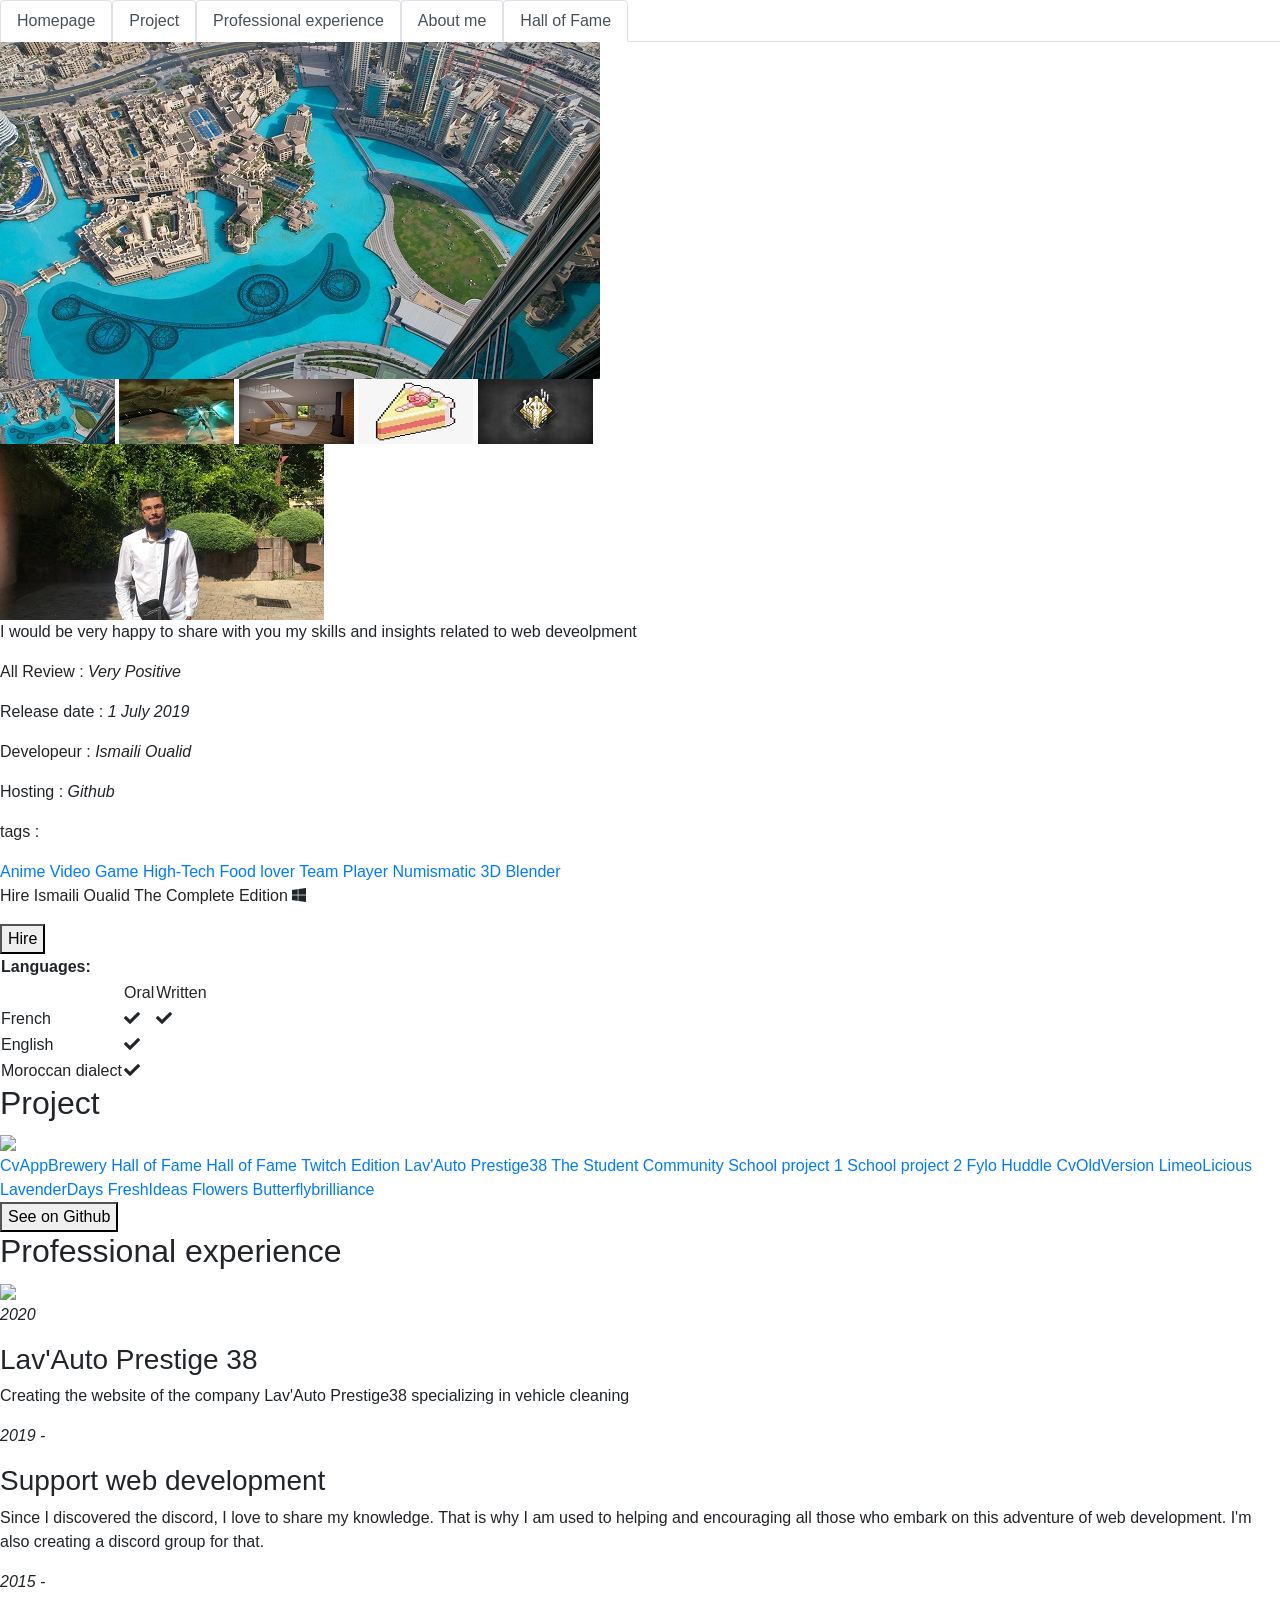
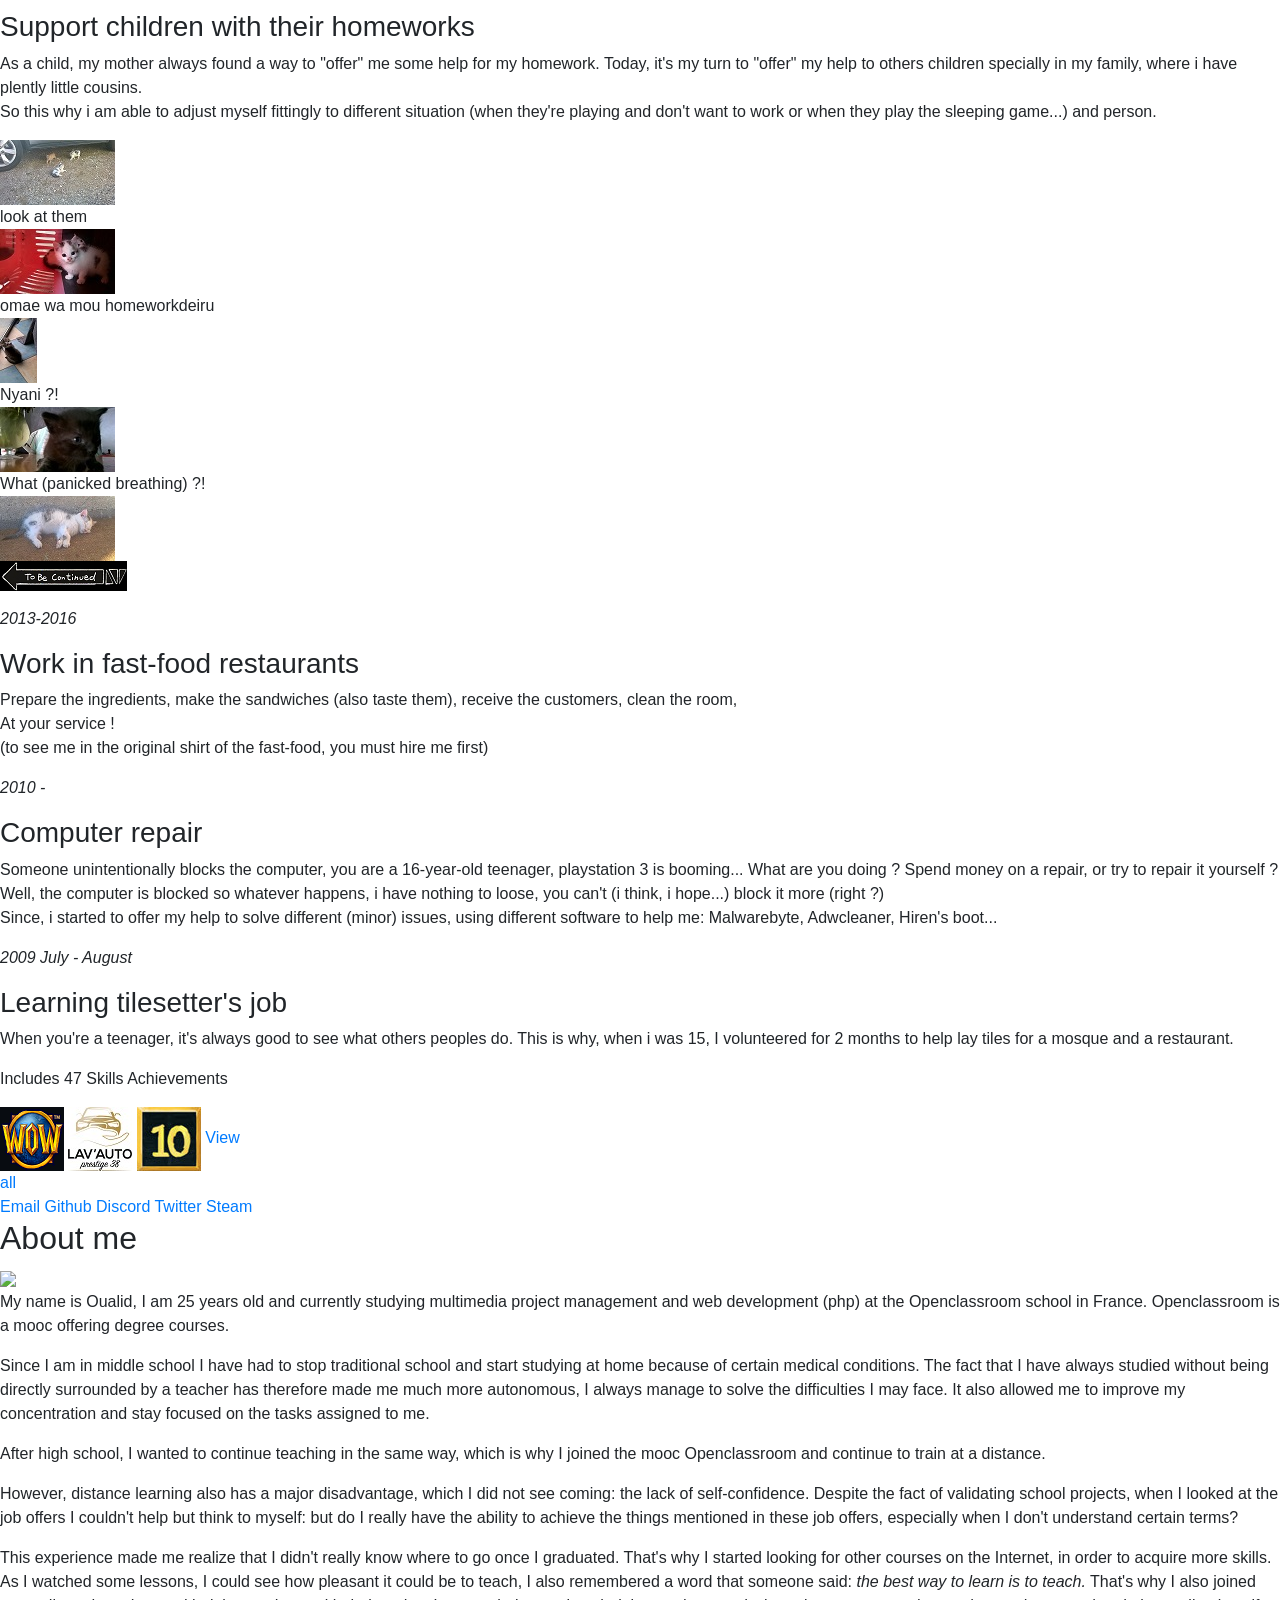
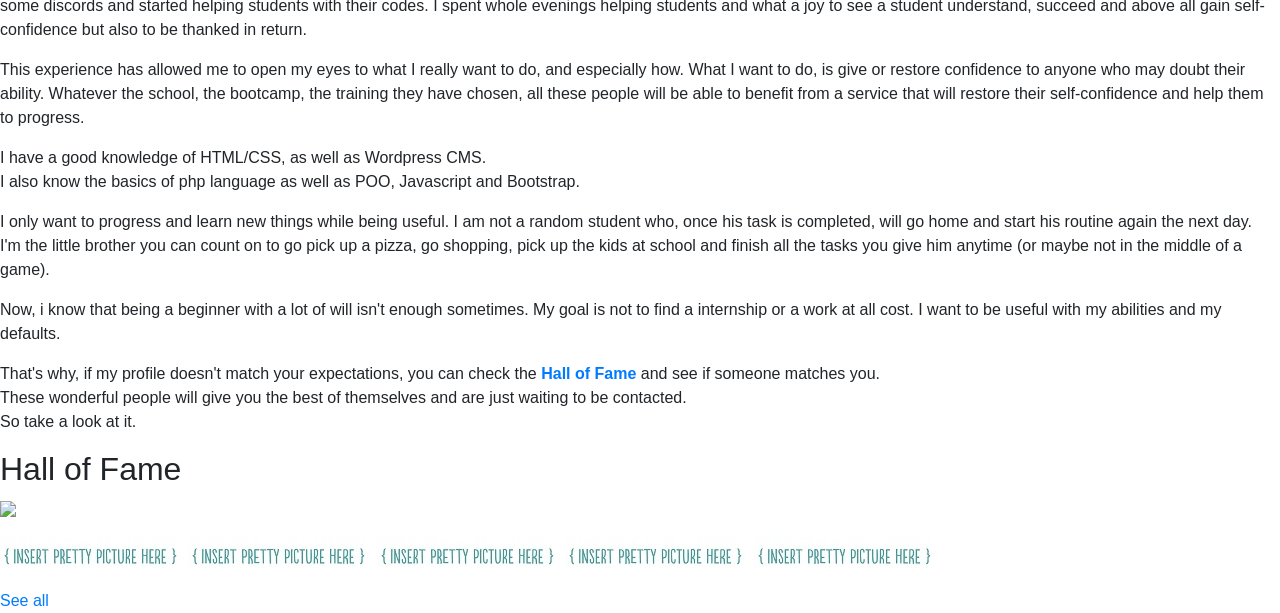
==== index.html @ 13871b1d "Add my own cv" ====
<!DOCTYPE html>
<html>

<head>
  <meta charset="utf-8">

  <!-- CSS Files -->
  <link rel="stylesheet" href="https://stackpath.bootstrapcdn.com/bootstrap/4.3.1/css/bootstrap.min.css" integrity="sha384-ggOyR0iXCbMQv3Xipma34MD+dH/1fQ784/j6cY/iJTQUOhcWr7x9JvoRxT2MZw1T" crossorigin="anonymous">
  <link rel="stylesheet" href="style.css">


  <!-- Font Awesome -->
  <link rel="stylesheet" href="https://use.fontawesome.com/releases/v5.8.1/css/all.css" integrity="sha384-50oBUHEmvpQ+1lW4y57PTFmhCaXp0ML5d60M1M7uH2+nqUivzIebhndOJK28anvf" crossorigin="anonymous">


  <!-- JavaScript Files -->
  <script src="https://code.jquery.com/jquery-3.3.1.slim.min.js" integrity="sha384-q8i/X+965DzO0rT7abK41JStQIAqVgRVzpbzo5smXKp4YfRvH+8abtTE1Pi6jizo" crossorigin="anonymous"></script>
  <script src="https://cdnjs.cloudflare.com/ajax/libs/popper.js/1.14.7/umd/popper.min.js" integrity="sha384-UO2eT0CpHqdSJQ6hJty5KVphtPhzWj9WO1clHTMGa3JDZwrnQq4sF86dIHNDz0W1" crossorigin="anonymous"></script>
  <script src="https://stackpath.bootstrapcdn.com/bootstrap/4.3.1/js/bootstrap.min.js" integrity="sha384-JjSmVgyd0p3pXB1rRibZUAYoIIy6OrQ6VrjIEaFf/nJGzIxFDsf4x0xIM+B07jRM" crossorigin="anonymous"></script>

  <title>Ismaili Oualid™ on Steam</title>
</head>

<body>

  <div class="bloc_page">

    <header>

      <nav>
        <ul class="nav nav-tabs">
          <li class="nav-item"><a class="nav-link active" href="#homepage">Homepage</a></li>
          <li class="nav-item"><a class="nav-link active" href="#project">Project</a></li>
          <li class="nav-item"><a class="nav-link active" href="#proexp">Professional experience</a></li>
          <li class="nav-item"><a class="nav-link active" href="#aboutme">About me</a></li>
          <li class="nav-item"><a class="nav-link active" href="#halloffame">Hall of Fame</a></li>
        </ul>
      </nav>

      <div class="overview">
        <div class="carousel">
          <div id="carouselExampleSlidesOnly" class="carousel slide" data-ride="carousel" data-interval="5000">
            <div class="carousel-inner">
              <div class="carousel-item active">
                  <a href="images/dubaifull.jpg"><img src="images/dubaihighlight.jpg" alt="Dubai"></a>
              </div>
              <div class="carousel-item">
                <a href="images/jehutyfull.jpg"><img src="images/jehutyhighlight.jpg" alt="Image Z.O.E"></a>
              </div>
              <div class="carousel-item">
                <a href="images/3droomfull.jpg"><img src="images/3droomhighlight.jpg" alt="Image 3D room"></a>
              </div>
              <div class="carousel-item">
                <a href="images/cakefull.jpg"><img src="images/cakehighlight.jpg" alt="Image Cake"></a>
              </div>
              <div class="carousel-item">
                <a href="images/dbdperkfull.jpg"><img src="images/dbdperkhighlight.jpg" alt="Image dbd perk"></a>
              </div>
            </div>
          </div>

          <div class="miniatures">
            <a href="images/dubaifull.jpg"><img src="images/dubaiminiature.jpg" alt="Dubai"></a>
            <a href="images/jehutyfull.jpg"><img src="images/jehutyminiature.jpg" alt="Zone of the Enders"></a>
            <a href="images/3droomfull.jpg"><img src="images/3droomminiature.jpg" alt="3D room"></a>
            <a href="images/cakefull.jpg"><img src="images/cakeminiature.jpg" alt="Cake"></a>
            <a href="images/dbdperkfull.jpg"><img src="images/dbdperkminiature.jpg" alt="Team Player"></a>
          </div>
        </div>

        <div class="description">
          <a href="images/photooriginalsize.jpg"><img src="images/photoprofil.jpg" alt="Photo de profil"></a>
          <p class="intro">I would be very happy to share with you my skills and insights related to web deveolpment</p>
          <p class="game-info">All Review : <em class="game-score">Very Positive</em></p>
          <p class="game-info">Release date : <em class="game-score">1 July 2019</em></p>
          <p class="game-info">Developeur : <em class="game-score">Ismaili Oualid</em></p>
          <p class="game-info">Hosting : <em class="game-score">Github</em></p>
          <p class="game-info">tags : </p>

          <div class="tags">
            <a class="cell" href="#">Anime</a> <a class="cell" href="#">Video Game</a> <a class="cell" href="#">High-Tech</a>
            <a class="cell" href="#">Food lover</a> <a class="cell" href="#">Team Player</a> <a class="cell" href="#">Numismatic</a>
            <a class="cell" href="#">3D Blender</a>
          </div>
        </div>
      </div>

    </header>

    <div class="hirearea">
      <p>Hire Ismaili Oualid The Complete Edition <i class="fab fa-windows"></i></p>
      <a href="mailto:bijoualid-@hotmail.fr"><button type="button" name="button">Hire</button></a>
    </div>

    <table>
      <tr>
        <th>Languages:</th>
      </tr>
      <tr>
        <td></td>
        <td>Oral</td>
        <td>Written</td>
      </tr>
      <tr>
        <td>French</td>
        <td><i class="fas fa-check"></i></td>
        <td><i class="fas fa-check"></i></td>
      </tr>
      <tr>
        <td>English</td>
        <td><i class="fas fa-check"></i></td>
        <td></td>
      </tr>
      <tr>
        <td>Moroccan dialect</td>
        <td><i class="fas fa-check"></i></td>
        <td></td>
      </tr>
    </table>

    <section id="project">
        <h2>Project</h2>
        <img src="images/hr_rule.png" />
        <div class="project_list">
          <a class="project_name_gold" href="https://github.com/Bijoualid/CvAppBrewery" target="_blank">CvAppBrewery</a>
          <a class="project_name_gold" href="https://bijoualid.github.io/Hall-of-Fame/" target="_blank">Hall of Fame</a>
          <a class="project_name_gold" href="https://bijoualid.github.io/Hall-of-Fame-Twitch-Edition/" target="_blank">Hall of Fame Twitch Edition</a>
          <a class="project_name_gold" href="#" target="_blank">Lav'Auto Prestige38</a>
          <a class="project_name_gold" href="https://steamcommunity.com/groups/student-community" target="_blank">The Student Community</a>
          <a class="project_name_gold" href="https://bijoualid.github.io/OC_P2/" target="_blank">School project 1</a>
          <a class="project_name_gold" href="https://bijoualid.github.io/OC_P3/" target="_blank">School project 2</a>
          <a class="project_name" href="https://bijoualid.github.io/Fylo/" target="_blank">Fylo</a>
          <a class="project_name" href="https://bijoualid.github.io/Huddle/" target="_blank">Huddle</a>
          <a class="project_name" href="https://bijoualid.github.io/CvOldVersion/" target="_blank">CvOldVersion</a>
          <a class="project_name" href="https://bijoualid.github.io/LimeoLicious/" target="_blank">LimeoLicious</a>
          <a class="project_name" href="https://bijoualid.github.io/LavenderDays/" target="_blank">LavenderDays</a>
          <a class="project_name" href="https://bijoualid.github.io/FreshIdeas/" target="_blank">FreshIdeas</a>
          <a class="project_name" href="https://bijoualid.github.io/Flowers/" target="_blank">Flowers</a>
          <a class="project_name" href="https://bijoualid.github.io/Butterflybrilliance/" target="_blank">Butterflybrilliance</a>
        </div>

        <div class="btn-github">
          <a href="https://github.com/Bijoualid" target="_blank"><button type="button">See on Github</button></a>
        </div>

    </section>

    <section id="proexp">
      <div class="exp">
        <h2>Professional experience</h2>
        <img src="images/hr_rule.png" />
        <div class="detail">
          <p><em>2020</em></p>
          <h3>Lav'Auto Prestige 38</h3>
          <p>Creating the website of the company Lav'Auto Prestige38 specializing in vehicle cleaning</p>
        </div>

        <div class="detail">
          <p><em>2019 -</em></p>
          <h3>Support web development</h3>
          <p>Since I discovered the discord, I love to share my knowledge. That is why I am used to helping and encouraging all those
            who embark on this adventure of web development.
            I'm also creating a discord group for that.
          </p>
        </div>

        <div class="detail">
          <p><em>2015 -</em></p>
          <h3>Support children with their homeworks</h3>
          <p>As a child, my mother always found a way to "offer" me some help for my homework.
            Today, it's my turn to "offer" my help to others children specially in my family, where i have plently little cousins.<br>
            So this why i am able to adjust myself fittingly to different situation
            (when they're playing and don't want to work or when they play the sleeping game...) and person.</p>
            <figure>
              <div class="capsul">
                <a href="images/original_1.jpg"><img src="images/mini_1.jpg" alt="Little cousin"></a>
                <figcaption>look at them</figcaption>
              </div>
              <div class="capsul">
                <a href="images/original_2.jpg"><img src="images/mini_2.jpg" alt="Little cousin"></a>
                <figcaption>omae wa mou homeworkdeiru</figcaption>
              </div>
              <div class="capsul">
                <a href="images/original_3.jpg"><img src="images/mini_3.jpg" alt="Little cousin"></a>
                <figcaption>Nyani ?!</figcaption>
              </div>
              <div class="capsul">
                <a href="images/original_4.jpg"><img src="images/mini_4.jpg" alt="Little cousin"></a>
                <figcaption>What (panicked breathing) ?!</figcaption>
              </div>
              <div class="capsul">
                <a href="images/original_5.jpg"><img src="images/mini_5.jpg" alt="Little cousin"></a>
                <figcaption><img src="images/tobecontinued.png"></figcaption>
              </div>

            </figure>
        </div>

        <div class="detail">
          <p><em>2013-2016</em></p>
          <h3>Work in fast-food restaurants</h3>
          <p>Prepare the ingredients, make the sandwiches (also taste them), receive the customers, clean the room,<br>
          At your service !<br>
          (to see me in the original shirt of the fast-food, you must hire me first)</p>
        </div>

      <div class="detail">
        <p><em>2010 -</em></p>
        <h3>Computer repair</h3>
        <p>Someone unintentionally blocks the computer, you are a 16-year-old teenager, playstation 3 is booming...
          What are you doing ? Spend money on a repair, or try to repair it yourself ?
          Well, the computer is blocked so whatever happens, i have nothing to loose,
          you can't (i think, i hope...) block it more (right ?)<br>
          Since, i started to offer my help to solve different (minor) issues, using different software to help me:
          Malwarebyte, Adwcleaner, Hiren's boot...</p>
      </div>

      <div class="detail">
        <p><em>2009 July - August</em></p>
        <h3>Learning tilesetter's job</h3>
        <p>When you're a teenager, it's always good to see what others peoples do. This is why, when i was 15,
          I volunteered for 2 months to help lay tiles for a mosque and a restaurant.</p>
      </div>
    </div>


    <aside>
      <div class="to-skills">
        <p>Includes 47 Skills Achievements</p>
        <img src="images/wow.png" alt="Wordpress" title="Use WoW logo instead of Wordpress logo">
        <img src="images/lavauto.jpg" alt="Logo Lav'Auto" title="Create your first website for a customer">
        <img class="floatant" src="images/10.jpg" alt="HTML/CSS" title="Achieve 10 projects with HTML/CSS">
        <a href="skills.html">View<br> all</a>
      </div>
    </aside>

    </section>

    <div class="contact">
        <a href="mailto:bijoualid-@hotmail.fr">Email</a>
        <a href="https://github.com/Bijoualid" target="_blank">Github</a>
        <a href="https://discord.gg/6YkGZJD" target="_blank">Discord</a>
        <a href="https://twitter.com/IsmailiOualid" target="_blank">Twitter</a>
        <a href="https://steamcommunity.com/profiles/76561198370060632/" target="_blank">Steam</a>
    </div>

    <section id="aboutme">

      <h2>About me</h2>
      <img src="images/hr_rule.png" />
      <p>My name is Oualid, I am 25 years old and currently studying multimedia project management and web development (php)
        at the Openclassroom school in France. Openclassroom is a mooc offering degree courses.
      <p/>
      <p>Since I am in middle school I have had to stop traditional school and start studying at home because of certain medical
          conditions.
          The fact that I have always studied without being directly surrounded by a teacher has therefore made me much more autonomous,
          I always manage to solve the difficulties I may face. It also allowed me to improve my concentration and stay focused on the
          tasks assigned to me.</p>
      <p>
        After high school, I wanted to continue teaching in the same way, which is why I joined the mooc Openclassroom and continue
        to train at a distance.
      </p>

      <p>However, distance learning also has a major disadvantage, which I did not see coming: the lack of self-confidence.
        Despite the fact of validating school projects, when I looked at the job offers I couldn't help but think to myself:
        but do I really have the ability to achieve the things mentioned in these job offers, especially when I don't understand
        certain terms?
      </p>

      <p>This experience made me realize that I didn't really know where to go once I graduated.
        That's why I started looking for other courses on the Internet, in order to acquire more skills.<br>
        As I watched some lessons, I could see how pleasant it could be to teach, I also remembered a word that someone said: <em class="citation">the best way to learn is to teach.</em>
        That's why I also joined some discords and started helping students with their codes. I spent whole evenings helping students and
        what a joy to see a student understand, succeed and above all gain self-confidence but also to be thanked in return.
      </p>

      <p>
        This experience has allowed me to open my eyes to what I really want to do, and especially how.
        What I want to do, is give or restore confidence to anyone who may doubt their ability.
        Whatever the school, the bootcamp, the training they have chosen, all these people will be able to benefit from a service
        that will restore their self-confidence and help them to progress.
      </p>

      <p>
        I have a good knowledge of HTML/CSS, as well as Wordpress CMS.<br>
        I also know the basics of php language as well as POO, Javascript and Bootstrap.
      </p>

      <p>
        I only want to progress and learn new things while being useful. I am not a random student who, once his task is completed,
        will go home and start his routine again the next day.<br>
        I'm the little brother you can count on to go pick up a pizza, go shopping, pick up the kids at school and finish all
        the tasks you give him anytime (or maybe not in the middle of a game).
      </p>

      <p>
        Now, i know that being a beginner with a lot of will isn't enough sometimes.
        My goal is not to find a internship or a work at all cost. I want to be useful with my abilities and my defaults.
      </p>

      <p>That's why, if my profile doesn't match your expectations, you can check the
        <a href="#halloffame"><strong>Hall of Fame</strong></a> and see if someone matches you.<br>
        These wonderful people will give you the best of themselves and are just waiting to be contacted.<br>
        So take a look at it.
      </p>

    </section>

    <section id="halloffame">

      <h2>Hall of Fame</h2>
      <img src="images/hr_rule.png" />

      <div class="thumbnailpeople">
        <a href="#"><img src="images/insertpichere1.jpg" alt="People 1" title="First name Last name"></a>
        <a href="#"><img src="images/insertpichere2.jpg" alt="People 2" title="First name Last name"></a>
        <a href="#"><img src="images/insertpichere3.jpg" alt="People 3" title="First name Last name"></a>
        <a href="#"><img src="images/insertpichere4.jpg" alt="People 4" title="First name Last name"></a>
        <a href="#"><img src="images/insertpichere5.jpg" alt="People 5" title="First name Last name"></a>
      </div>

      <a class="seeall" href="https://bijoualid.github.io/Hall-of-Fame/">See all</a>

    </section>

  </div>

</body>

</html>
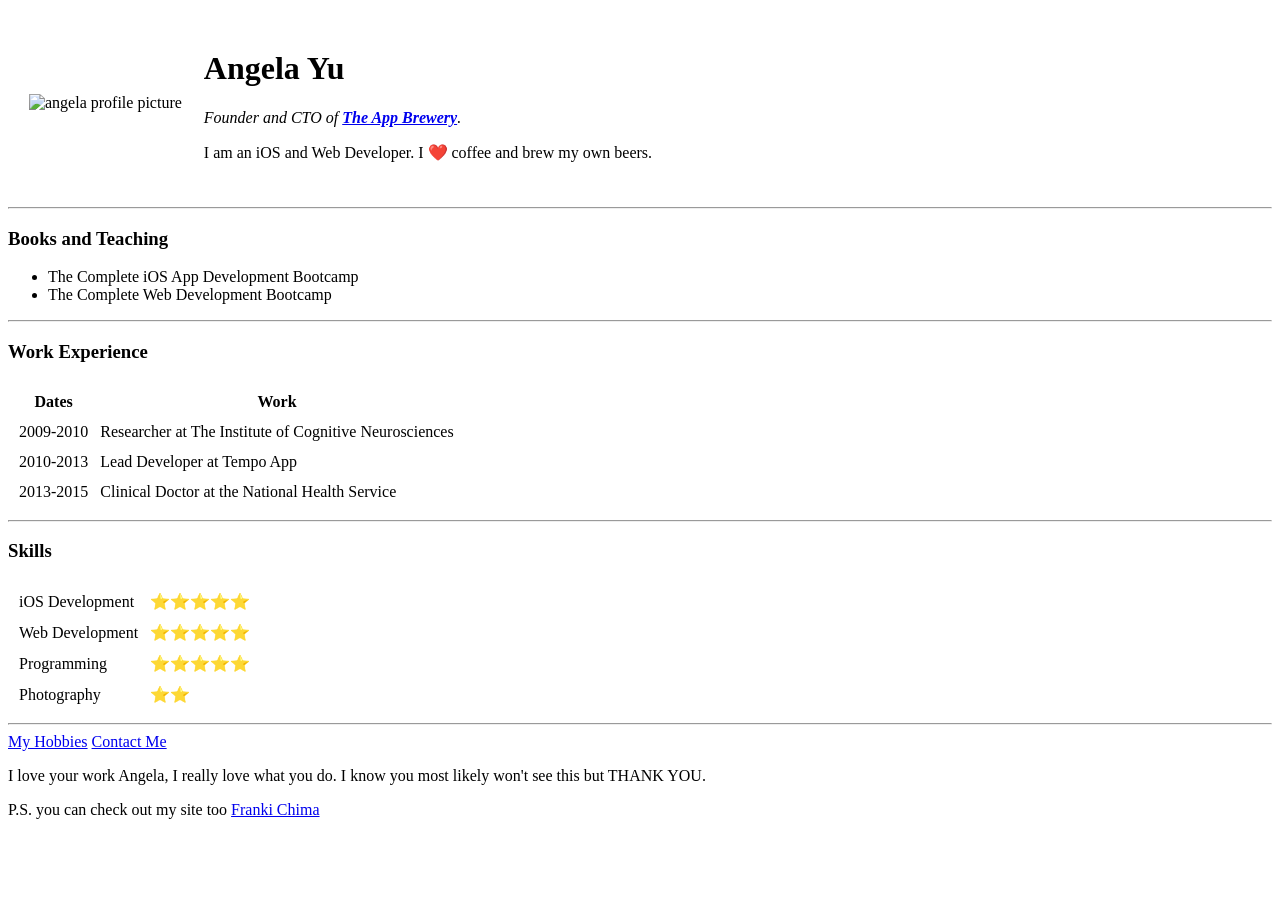
==== commit bd7d65d9: "Merge d7fa7725f132fba3fd8ed18cbee797247688989f into 3c5c69470e7d1030b422df81b3c13853af184ff2" ====
--- a/index.html
+++ b/index.html
@@ -1,330 +1,74 @@
 <!DOCTYPE html>
 <html>
+  <head>
+    <meta charset="utf-8">
+    <title>Angela's Personal Site</title>
+    <link rel="stylesheet" href="css/styles.css">
+  </head>
 
-<head>
-  <meta charset="utf-8">
-
-  <!-- CSS Files -->
-  <link rel="stylesheet" href="https://stackpath.bootstrapcdn.com/bootstrap/4.3.1/css/bootstrap.min.css" integrity="sha384-ggOyR0iXCbMQv3Xipma34MD+dH/1fQ784/j6cY/iJTQUOhcWr7x9JvoRxT2MZw1T" crossorigin="anonymous">
-  <link rel="stylesheet" href="style.css">
-
-
-  <!-- Font Awesome -->
-  <link rel="stylesheet" href="https://use.fontawesome.com/releases/v5.8.1/css/all.css" integrity="sha384-50oBUHEmvpQ+1lW4y57PTFmhCaXp0ML5d60M1M7uH2+nqUivzIebhndOJK28anvf" crossorigin="anonymous">
-
-
-  <!-- JavaScript Files -->
-  <script src="https://code.jquery.com/jquery-3.3.1.slim.min.js" integrity="sha384-q8i/X+965DzO0rT7abK41JStQIAqVgRVzpbzo5smXKp4YfRvH+8abtTE1Pi6jizo" crossorigin="anonymous"></script>
-  <script src="https://cdnjs.cloudflare.com/ajax/libs/popper.js/1.14.7/umd/popper.min.js" integrity="sha384-UO2eT0CpHqdSJQ6hJty5KVphtPhzWj9WO1clHTMGa3JDZwrnQq4sF86dIHNDz0W1" crossorigin="anonymous"></script>
-  <script src="https://stackpath.bootstrapcdn.com/bootstrap/4.3.1/js/bootstrap.min.js" integrity="sha384-JjSmVgyd0p3pXB1rRibZUAYoIIy6OrQ6VrjIEaFf/nJGzIxFDsf4x0xIM+B07jRM" crossorigin="anonymous"></script>
-
-  <title>Ismaili Oualid™ on Steam</title>
-</head>
-
-<body>
-
-  <div class="bloc_page">
-
-    <header>
-
-      <nav>
-        <ul class="nav nav-tabs">
-          <li class="nav-item"><a class="nav-link active" href="#homepage">Homepage</a></li>
-          <li class="nav-item"><a class="nav-link active" href="#project">Project</a></li>
-          <li class="nav-item"><a class="nav-link active" href="#proexp">Professional experience</a></li>
-          <li class="nav-item"><a class="nav-link active" href="#aboutme">About me</a></li>
-          <li class="nav-item"><a class="nav-link active" href="#halloffame">Hall of Fame</a></li>
-        </ul>
-      </nav>
-
-      <div class="overview">
-        <div class="carousel">
-          <div id="carouselExampleSlidesOnly" class="carousel slide" data-ride="carousel" data-interval="5000">
-            <div class="carousel-inner">
-              <div class="carousel-item active">
-                  <a href="images/dubaifull.jpg"><img src="images/dubaihighlight.jpg" alt="Dubai"></a>
-              </div>
-              <div class="carousel-item">
-                <a href="images/jehutyfull.jpg"><img src="images/jehutyhighlight.jpg" alt="Image Z.O.E"></a>
-              </div>
-              <div class="carousel-item">
-                <a href="images/3droomfull.jpg"><img src="images/3droomhighlight.jpg" alt="Image 3D room"></a>
-              </div>
-              <div class="carousel-item">
-                <a href="images/cakefull.jpg"><img src="images/cakehighlight.jpg" alt="Image Cake"></a>
-              </div>
-              <div class="carousel-item">
-                <a href="images/dbdperkfull.jpg"><img src="images/dbdperkhighlight.jpg" alt="Image dbd perk"></a>
-              </div>
-            </div>
-          </div>
-
-          <div class="miniatures">
-            <a href="images/dubaifull.jpg"><img src="images/dubaiminiature.jpg" alt="Dubai"></a>
-            <a href="images/jehutyfull.jpg"><img src="images/jehutyminiature.jpg" alt="Zone of the Enders"></a>
-            <a href="images/3droomfull.jpg"><img src="images/3droomminiature.jpg" alt="3D room"></a>
-            <a href="images/cakefull.jpg"><img src="images/cakeminiature.jpg" alt="Cake"></a>
-            <a href="images/dbdperkfull.jpg"><img src="images/dbdperkminiature.jpg" alt="Team Player"></a>
-          </div>
-        </div>
-
-        <div class="description">
-          <a href="images/photooriginalsize.jpg"><img src="images/photoprofil.jpg" alt="Photo de profil"></a>
-          <p class="intro">I would be very happy to share with you my skills and insights related to web deveolpment</p>
-          <p class="game-info">All Review : <em class="game-score">Very Positive</em></p>
-          <p class="game-info">Release date : <em class="game-score">1 July 2019</em></p>
-          <p class="game-info">Developeur : <em class="game-score">Ismaili Oualid</em></p>
-          <p class="game-info">Hosting : <em class="game-score">Github</em></p>
-          <p class="game-info">tags : </p>
-
-          <div class="tags">
-            <a class="cell" href="#">Anime</a> <a class="cell" href="#">Video Game</a> <a class="cell" href="#">High-Tech</a>
-            <a class="cell" href="#">Food lover</a> <a class="cell" href="#">Team Player</a> <a class="cell" href="#">Numismatic</a>
-            <a class="cell" href="#">3D Blender</a>
-          </div>
-        </div>
-      </div>
-
-    </header>
-
-    <div class="hirearea">
-      <p>Hire Ismaili Oualid The Complete Edition <i class="fab fa-windows"></i></p>
-      <a href="mailto:bijoualid-@hotmail.fr"><button type="button" name="button">Hire</button></a>
-    </div>
-
-    <table>
+  <body>
+    <table cellspacing="20">
       <tr>
-        <th>Languages:</th>
+        <td><img src="images/angela.png" alt="angela profile picture"></td>
+        <td><h1>Angela Yu</h1>
+        <p><em>Founder and CTO of <strong><a href="https://www.appbrewery.co/">The App Brewery</a></strong>.</em></p>
+        <p>I am an iOS and Web Developer. I ❤️ coffee and brew my own beers.</p></td>
+      </tr>
+    </table>
+    <hr>
+    <h3>Books and Teaching</h3>
+    <ul>
+      <li>The Complete iOS App Development Bootcamp</li>
+      <li>The Complete Web Development Bootcamp</li>
+    </ul>
+    <hr>
+    <h3>Work Experience</h3>
+    <table cellspacing="10">
+      <thead>
+        <tr>
+          <th>Dates</th>
+          <th>Work</th>
+        </tr>
+      </thead>
+      <tbody>
+        <tr>
+          <td>2009-2010</td>
+          <td>Researcher at The Institute of Cognitive Neurosciences</td>
+        </tr>
+        <tr>
+          <td>2010-2013</td>
+          <td>Lead Developer at Tempo App</td>
+        </tr>
+        <tr>
+          <td>2013-2015</td>
+          <td>Clinical Doctor at the National Health Service</td>
+        </tr>
+      </tbody>
+    </table>
+    <hr>
+    <h3>Skills</h3>
+    <table cellspacing="10">
+      <tr>
+        <td>iOS Development</td>
+        <td>⭐️⭐️⭐️⭐️⭐️</td>
       </tr>
       <tr>
-        <td></td>
-        <td>Oral</td>
-        <td>Written</td>
+        <td>Web Development</td>
+        <td>⭐️⭐️⭐️⭐️⭐️</td>
+      </tr>
+       <tr>
+        <td>Programming</td>
+        <td>⭐️⭐️⭐️⭐️⭐️</td>
       </tr>
       <tr>
-        <td>French</td>
-        <td><i class="fas fa-check"></i></td>
-        <td><i class="fas fa-check"></i></td>
-      </tr>
-      <tr>
-        <td>English</td>
-        <td><i class="fas fa-check"></i></td>
-        <td></td>
-      </tr>
-      <tr>
-        <td>Moroccan dialect</td>
-        <td><i class="fas fa-check"></i></td>
-        <td></td>
+        <td>Photography</td>
+        <td>⭐️⭐️</td>
       </tr>
     </table>
-
-    <section id="project">
-        <h2>Project</h2>
-        <img src="images/hr_rule.png" />
-        <div class="project_list">
-          <a class="project_name_gold" href="https://github.com/Bijoualid/CvAppBrewery" target="_blank">CvAppBrewery</a>
-          <a class="project_name_gold" href="https://bijoualid.github.io/Hall-of-Fame/" target="_blank">Hall of Fame</a>
-          <a class="project_name_gold" href="https://bijoualid.github.io/Hall-of-Fame-Twitch-Edition/" target="_blank">Hall of Fame Twitch Edition</a>
-          <a class="project_name_gold" href="#" target="_blank">Lav'Auto Prestige38</a>
-          <a class="project_name_gold" href="https://steamcommunity.com/groups/student-community" target="_blank">The Student Community</a>
-          <a class="project_name_gold" href="https://bijoualid.github.io/OC_P2/" target="_blank">School project 1</a>
-          <a class="project_name_gold" href="https://bijoualid.github.io/OC_P3/" target="_blank">School project 2</a>
-          <a class="project_name" href="https://bijoualid.github.io/Fylo/" target="_blank">Fylo</a>
-          <a class="project_name" href="https://bijoualid.github.io/Huddle/" target="_blank">Huddle</a>
-          <a class="project_name" href="https://bijoualid.github.io/CvOldVersion/" target="_blank">CvOldVersion</a>
-          <a class="project_name" href="https://bijoualid.github.io/LimeoLicious/" target="_blank">LimeoLicious</a>
-          <a class="project_name" href="https://bijoualid.github.io/LavenderDays/" target="_blank">LavenderDays</a>
-          <a class="project_name" href="https://bijoualid.github.io/FreshIdeas/" target="_blank">FreshIdeas</a>
-          <a class="project_name" href="https://bijoualid.github.io/Flowers/" target="_blank">Flowers</a>
-          <a class="project_name" href="https://bijoualid.github.io/Butterflybrilliance/" target="_blank">Butterflybrilliance</a>
-        </div>
-
-        <div class="btn-github">
-          <a href="https://github.com/Bijoualid" target="_blank"><button type="button">See on Github</button></a>
-        </div>
-
-    </section>
-
-    <section id="proexp">
-      <div class="exp">
-        <h2>Professional experience</h2>
-        <img src="images/hr_rule.png" />
-        <div class="detail">
-          <p><em>2020</em></p>
-          <h3>Lav'Auto Prestige 38</h3>
-          <p>Creating the website of the company Lav'Auto Prestige38 specializing in vehicle cleaning</p>
-        </div>
-
-        <div class="detail">
-          <p><em>2019 -</em></p>
-          <h3>Support web development</h3>
-          <p>Since I discovered the discord, I love to share my knowledge. That is why I am used to helping and encouraging all those
-            who embark on this adventure of web development.
-            I'm also creating a discord group for that.
-          </p>
-        </div>
-
-        <div class="detail">
-          <p><em>2015 -</em></p>
-          <h3>Support children with their homeworks</h3>
-          <p>As a child, my mother always found a way to "offer" me some help for my homework.
-            Today, it's my turn to "offer" my help to others children specially in my family, where i have plently little cousins.<br>
-            So this why i am able to adjust myself fittingly to different situation
-            (when they're playing and don't want to work or when they play the sleeping game...) and person.</p>
-            <figure>
-              <div class="capsul">
-                <a href="images/original_1.jpg"><img src="images/mini_1.jpg" alt="Little cousin"></a>
-                <figcaption>look at them</figcaption>
-              </div>
-              <div class="capsul">
-                <a href="images/original_2.jpg"><img src="images/mini_2.jpg" alt="Little cousin"></a>
-                <figcaption>omae wa mou homeworkdeiru</figcaption>
-              </div>
-              <div class="capsul">
-                <a href="images/original_3.jpg"><img src="images/mini_3.jpg" alt="Little cousin"></a>
-                <figcaption>Nyani ?!</figcaption>
-              </div>
-              <div class="capsul">
-                <a href="images/original_4.jpg"><img src="images/mini_4.jpg" alt="Little cousin"></a>
-                <figcaption>What (panicked breathing) ?!</figcaption>
-              </div>
-              <div class="capsul">
-                <a href="images/original_5.jpg"><img src="images/mini_5.jpg" alt="Little cousin"></a>
-                <figcaption><img src="images/tobecontinued.png"></figcaption>
-              </div>
-
-            </figure>
-        </div>
-
-        <div class="detail">
-          <p><em>2013-2016</em></p>
-          <h3>Work in fast-food restaurants</h3>
-          <p>Prepare the ingredients, make the sandwiches (also taste them), receive the customers, clean the room,<br>
-          At your service !<br>
-          (to see me in the original shirt of the fast-food, you must hire me first)</p>
-        </div>
-
-      <div class="detail">
-        <p><em>2010 -</em></p>
-        <h3>Computer repair</h3>
-        <p>Someone unintentionally blocks the computer, you are a 16-year-old teenager, playstation 3 is booming...
-          What are you doing ? Spend money on a repair, or try to repair it yourself ?
-          Well, the computer is blocked so whatever happens, i have nothing to loose,
-          you can't (i think, i hope...) block it more (right ?)<br>
-          Since, i started to offer my help to solve different (minor) issues, using different software to help me:
-          Malwarebyte, Adwcleaner, Hiren's boot...</p>
-      </div>
-
-      <div class="detail">
-        <p><em>2009 July - August</em></p>
-        <h3>Learning tilesetter's job</h3>
-        <p>When you're a teenager, it's always good to see what others peoples do. This is why, when i was 15,
-          I volunteered for 2 months to help lay tiles for a mosque and a restaurant.</p>
-      </div>
-    </div>
-
-
-    <aside>
-      <div class="to-skills">
-        <p>Includes 47 Skills Achievements</p>
-        <img src="images/wow.png" alt="Wordpress" title="Use WoW logo instead of Wordpress logo">
-        <img src="images/lavauto.jpg" alt="Logo Lav'Auto" title="Create your first website for a customer">
-        <img class="floatant" src="images/10.jpg" alt="HTML/CSS" title="Achieve 10 projects with HTML/CSS">
-        <a href="skills.html">View<br> all</a>
-      </div>
-    </aside>
-
-    </section>
-
-    <div class="contact">
-        <a href="mailto:bijoualid-@hotmail.fr">Email</a>
-        <a href="https://github.com/Bijoualid" target="_blank">Github</a>
-        <a href="https://discord.gg/6YkGZJD" target="_blank">Discord</a>
-        <a href="https://twitter.com/IsmailiOualid" target="_blank">Twitter</a>
-        <a href="https://steamcommunity.com/profiles/76561198370060632/" target="_blank">Steam</a>
-    </div>
-
-    <section id="aboutme">
-
-      <h2>About me</h2>
-      <img src="images/hr_rule.png" />
-      <p>My name is Oualid, I am 25 years old and currently studying multimedia project management and web development (php)
-        at the Openclassroom school in France. Openclassroom is a mooc offering degree courses.
-      <p/>
-      <p>Since I am in middle school I have had to stop traditional school and start studying at home because of certain medical
-          conditions.
-          The fact that I have always studied without being directly surrounded by a teacher has therefore made me much more autonomous,
-          I always manage to solve the difficulties I may face. It also allowed me to improve my concentration and stay focused on the
-          tasks assigned to me.</p>
-      <p>
-        After high school, I wanted to continue teaching in the same way, which is why I joined the mooc Openclassroom and continue
-        to train at a distance.
-      </p>
-
-      <p>However, distance learning also has a major disadvantage, which I did not see coming: the lack of self-confidence.
-        Despite the fact of validating school projects, when I looked at the job offers I couldn't help but think to myself:
-        but do I really have the ability to achieve the things mentioned in these job offers, especially when I don't understand
-        certain terms?
-      </p>
-
-      <p>This experience made me realize that I didn't really know where to go once I graduated.
-        That's why I started looking for other courses on the Internet, in order to acquire more skills.<br>
-        As I watched some lessons, I could see how pleasant it could be to teach, I also remembered a word that someone said: <em class="citation">the best way to learn is to teach.</em>
-        That's why I also joined some discords and started helping students with their codes. I spent whole evenings helping students and
-        what a joy to see a student understand, succeed and above all gain self-confidence but also to be thanked in return.
-      </p>
-
-      <p>
-        This experience has allowed me to open my eyes to what I really want to do, and especially how.
-        What I want to do, is give or restore confidence to anyone who may doubt their ability.
-        Whatever the school, the bootcamp, the training they have chosen, all these people will be able to benefit from a service
-        that will restore their self-confidence and help them to progress.
-      </p>
-
-      <p>
-        I have a good knowledge of HTML/CSS, as well as Wordpress CMS.<br>
-        I also know the basics of php language as well as POO, Javascript and Bootstrap.
-      </p>
-
-      <p>
-        I only want to progress and learn new things while being useful. I am not a random student who, once his task is completed,
-        will go home and start his routine again the next day.<br>
-        I'm the little brother you can count on to go pick up a pizza, go shopping, pick up the kids at school and finish all
-        the tasks you give him anytime (or maybe not in the middle of a game).
-      </p>
-
-      <p>
-        Now, i know that being a beginner with a lot of will isn't enough sometimes.
-        My goal is not to find a internship or a work at all cost. I want to be useful with my abilities and my defaults.
-      </p>
-
-      <p>That's why, if my profile doesn't match your expectations, you can check the
-        <a href="#halloffame"><strong>Hall of Fame</strong></a> and see if someone matches you.<br>
-        These wonderful people will give you the best of themselves and are just waiting to be contacted.<br>
-        So take a look at it.
-      </p>
-
-    </section>
-
-    <section id="halloffame">
-
-      <h2>Hall of Fame</h2>
-      <img src="images/hr_rule.png" />
-
-      <div class="thumbnailpeople">
-        <a href="#"><img src="images/insertpichere1.jpg" alt="People 1" title="First name Last name"></a>
-        <a href="#"><img src="images/insertpichere2.jpg" alt="People 2" title="First name Last name"></a>
-        <a href="#"><img src="images/insertpichere3.jpg" alt="People 3" title="First name Last name"></a>
-        <a href="#"><img src="images/insertpichere4.jpg" alt="People 4" title="First name Last name"></a>
-        <a href="#"><img src="images/insertpichere5.jpg" alt="People 5" title="First name Last name"></a>
-      </div>
-
-      <a class="seeall" href="https://bijoualid.github.io/Hall-of-Fame/">See all</a>
-
-    </section>
-
-  </div>
-
-</body>
-
+    <hr>
+    <a href="hobbies.html">My Hobbies</a>
+    <a href="contact-me.html">Contact Me</a>
+    <p>I love your work Angela, I really love what you do. I know you most likely won't see this but THANK YOU.</p>
+    <p>P.S. you can check out my site too <a href="frankichima.github.io/cv/"> Franki Chima </a></p>
+  </body>
 </html>
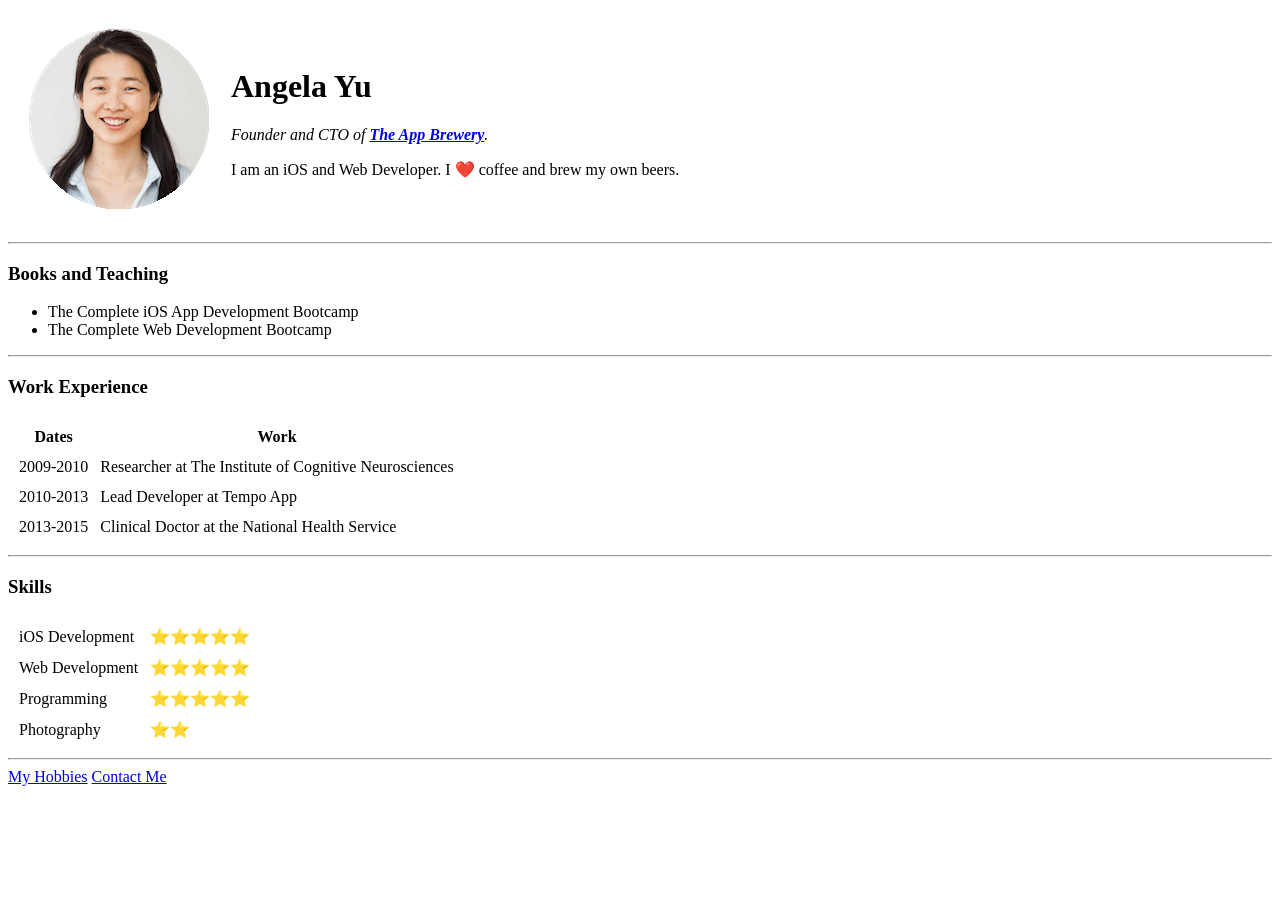
==== commit aa31de85: "Add initial CV website files" ====
--- a/index.html
+++ b/index.html
@@ -68,7 +68,5 @@
     <hr>
     <a href="hobbies.html">My Hobbies</a>
     <a href="contact-me.html">Contact Me</a>
-    <p>I love your work Angela, I really love what you do. I know you most likely won't see this but THANK YOU.</p>
-    <p>P.S. you can check out my site too <a href="frankichima.github.io/cv/"> Franki Chima </a></p>
   </body>
 </html>
